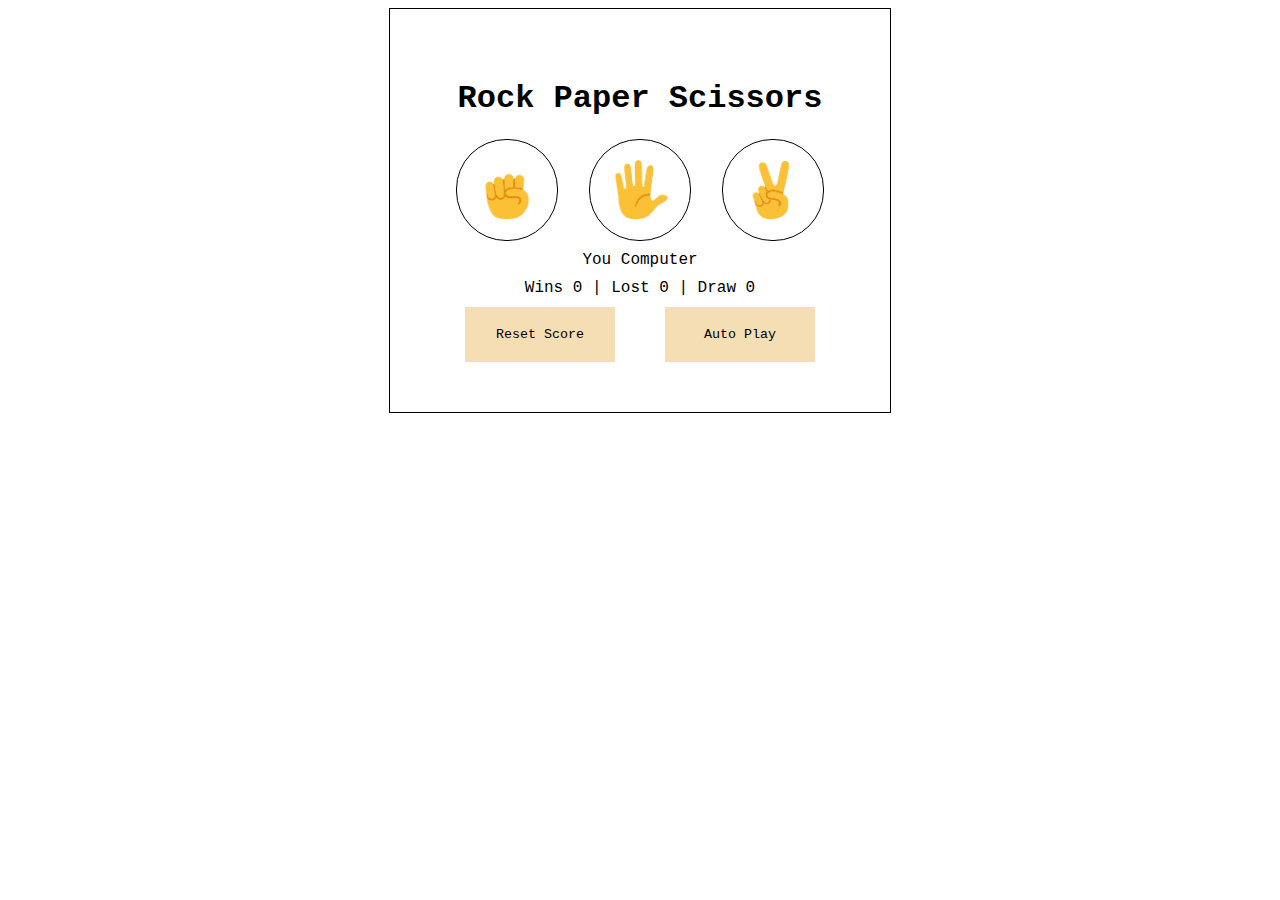
==== rock-paper-scissors/index.html @ ee76250f "some other unfinished projects" ====
<!DOCTYPE html>
<html>
    <head>
        <title>Paper Rock Scissors</title>
        <link rel="stylesheet" href="./styles.css">
    </head>
    <body>
        <div class="container">
            <h1>Rock Paper Scissors</h1>
            <div class="images-container">
                <div class="images">
                    <img src="./images/rock-emoji.png" alt="">
                </div>
                <div class="images">
                    <img src="./images/paper-emoji.png" alt="">
                </div>
                <div class="images">
                    <img src="./images/scissors-emoji.png" alt="">
                </div>
            </div>
            <div class="choices">
                You <span id="mychoice"></span> <span id="computerchoice"></span> Computer 
            </div>
            <div class="results"></div>
            <div class="buttons">
                <button class="button-style">Reset Score</button>
                <button class="button-style">Auto Play</button>
            </div>
        </div>
        <script src="./logic.js"></script>
    </body>
</html>
---- rock-paper-scissors/styles.css ----
* {
    font-family: 'Courier New', Courier, monospace;
}

.buttons {
    display: flex;
    justify-content: space-around;
}

.button-style {
    border: none;
    background-color: wheat;
    padding: 20px;
    min-width: 150px;
    cursor: pointer;
}

h1 {
    text-align: center;
}

.container {
    width: 400px;
    margin: 0 auto;
    border: 1px solid black;
    padding: 50px;
}

.results, .choices {
    margin-bottom: 10px;
    text-align: center;
}

.images-container {
    display: flex;
    justify-content: space-around;
    margin-top: 10px;
    margin-bottom: 10px;
}

.images {
    width: 100px;
    height: 100px;
    border: 1px solid black;
    border-radius: 50px;
    cursor: pointer;
}

img {
    position: relative;
    width: 60px;
    height: 60px;
    top: 20px;
    left: 20px;
}
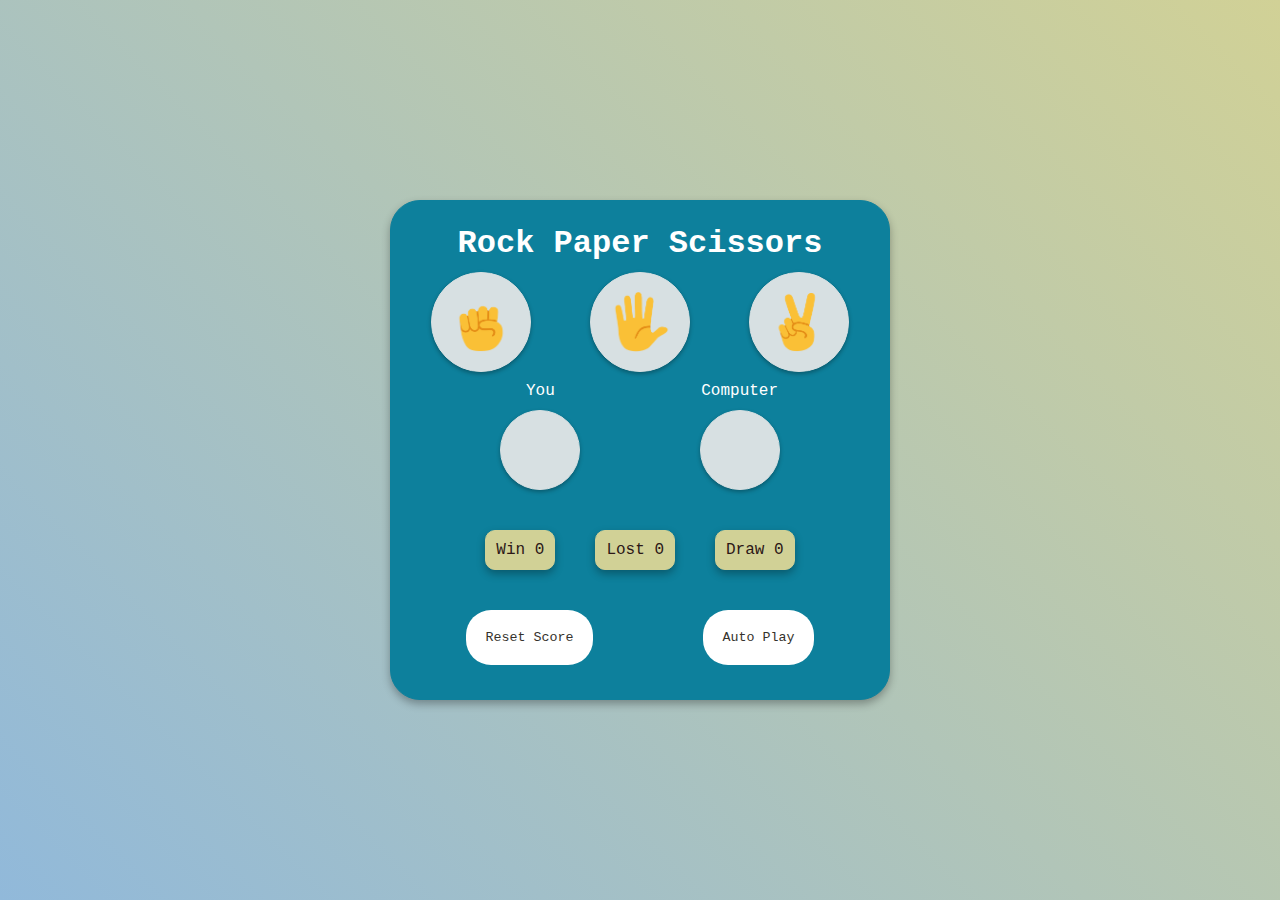
==== commit 811085f2: "rock paper scissors over" ====
--- a/rock-paper-scissors/index.html
+++ b/rock-paper-scissors/index.html
@@ -9,22 +9,37 @@
             <h1>Rock Paper Scissors</h1>
             <div class="images-container">
                 <div class="images">
-                    <img src="./images/rock-emoji.png" alt="">
+                    <img id="rock" src="./images/rock-emoji.png" alt="rock">
                 </div>
                 <div class="images">
-                    <img src="./images/paper-emoji.png" alt="">
+                    <img id="paper" src="./images/paper-emoji.png" alt="paper">
                 </div>
                 <div class="images">
-                    <img src="./images/scissors-emoji.png" alt="">
+                    <img id="scissors" src="./images/scissors-emoji.png" alt="scissors">
                 </div>
             </div>
             <div class="choices">
-                You <span id="mychoice"></span> <span id="computerchoice"></span> Computer 
+                <div class="choice you-choice">
+                    <span>You</span>
+                    <div class="images">
+                        <!-- JAVASCRIPT IMAGE -->
+                    </div>
+                </div>
+                <div class="choice computer-choice">
+                    <span>Computer</span>
+                    <div class="images">
+                        <!-- JAVASCRIPT IMAGE -->
+                    </div>
+                </div> 
             </div>
-            <div class="results"></div>
+            <div class="results">
+                <div class="result">Win <span class="win">0</span></div>
+                <div class="result">Lost <span class="lost">0</span></div>
+                <div class="result">Draw <span class="draw">0</span></div>
+            </div>
             <div class="buttons">
-                <button class="button-style">Reset Score</button>
-                <button class="button-style">Auto Play</button>
+                <button class="button-style reset">Reset Score</button>
+                <button class="button-style auto">Auto Play</button>
             </div>
         </div>
         <script src="./logic.js"></script>
--- a/rock-paper-scissors/styles.css
+++ b/rock-paper-scissors/styles.css
@@ -1,56 +1,131 @@
 * {
     font-family: 'Courier New', Courier, monospace;
+    margin: 0;
+    box-sizing: border-box;
+}
+
+body {
+    display: flex;
+    justify-content: center;
+    align-items: center;
+    height: 100vh;
+    width: 100%;
+    background-image: linear-gradient(45deg, rgb(145, 185, 218), rgb(209, 209, 150));;
 }
 
 .buttons {
     display: flex;
     justify-content: space-around;
+    width: 100%;
+    padding: 10px;
 }
 
-.button-style {
+.buttons .button-style {
     border: none;
-    background-color: wheat;
+    background-color: white;
     padding: 20px;
-    min-width: 150px;
     cursor: pointer;
+    color: rgb(53, 50, 44);
+    border-radius: 25px;
+    transition: .2s ease;
+}
+
+.buttons .button-style:hover {
+    background-color: rgb(53, 50, 44);
+    color: white;
 }
 
 h1 {
     text-align: center;
+    color: white;
 }
 
 .container {
-    width: 400px;
+    width: 500px;
+    height: 500px;
     margin: 0 auto;
-    border: 1px solid black;
-    padding: 50px;
+    border: 1px solid rgb(13, 128, 156);
+    border-radius: 30px;
+    padding: 10px;
+    display: flex;
+    flex-direction: column;
+    justify-content: center;
+    background-color: rgb(13, 128, 156);
+    box-shadow: 0 4px 8px rgba(0, 0, 0, .3);
+}
+
+.results {
+    display: flex;
+    justify-content: center;
+    align-items: center;
+}
+
+.results .result {
+    margin: 20px 20px;
+    border: 1px solid rgb(209, 209, 150);
+    padding: 10px;
+    border-radius: 10px;
+    background-color: rgb(209, 209, 150);
+    color: rgb(44, 23, 23);
+    box-shadow: 0 4px 8px rgba(0, 0, 0, .3);
 }
 
 .results, .choices {
     margin-bottom: 10px;
     text-align: center;
+    color: white;
 }
 
 .images-container {
     display: flex;
     justify-content: space-around;
-    margin-top: 10px;
-    margin-bottom: 10px;
+    width: 100%;
 }
 
 .images {
+    display: flex;
+    justify-content: center;
+    align-items: center;
     width: 100px;
     height: 100px;
-    border: 1px solid black;
-    border-radius: 50px;
+    border: 1px solid rgb(215, 224, 226);
+    box-shadow: 0 2px 4px rgba(0, 0, 0, .3);
+    margin: 10px 20px;
+    border-radius: 50%;
     cursor: pointer;
+    background-color: rgb(215, 224, 226);
 }
 
-img {
-    position: relative;
+.images img {
     width: 60px;
     height: 60px;
-    top: 20px;
-    left: 20px;
+    transition: 0.2s ease;
 }
 
+.images img:hover {
+    transform: scale(1.1);
+}
+
+.container .choices {
+    display: flex;
+    justify-content: space-evenly;
+    align-items: center;
+    width:100%;
+}
+
+.container .choices .choice {
+    display: flex;
+    flex-direction: column;
+    align-items: center;
+}
+
+.choice .images {
+    width: 80px;
+    height: 80px;
+}
+
+.choice .images img {
+    width: 40px;
+    height: 40px;
+}
+
